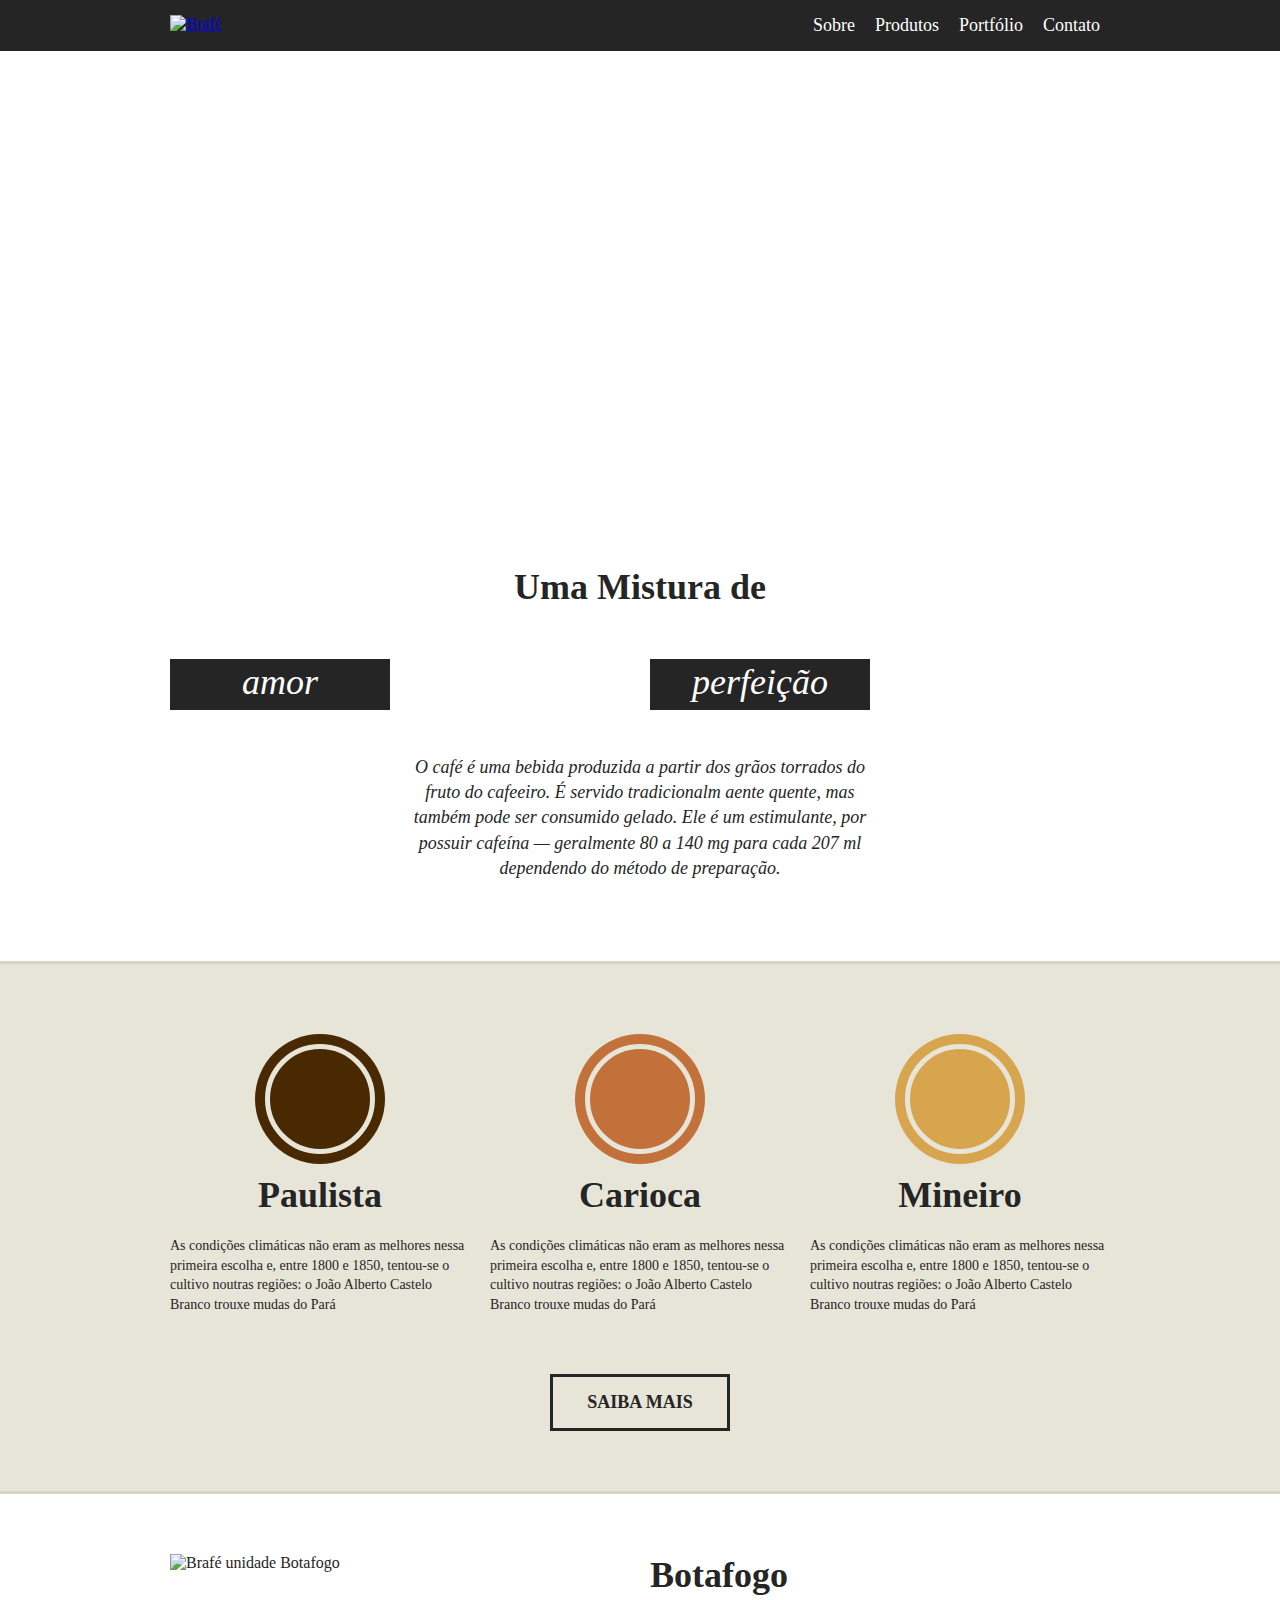
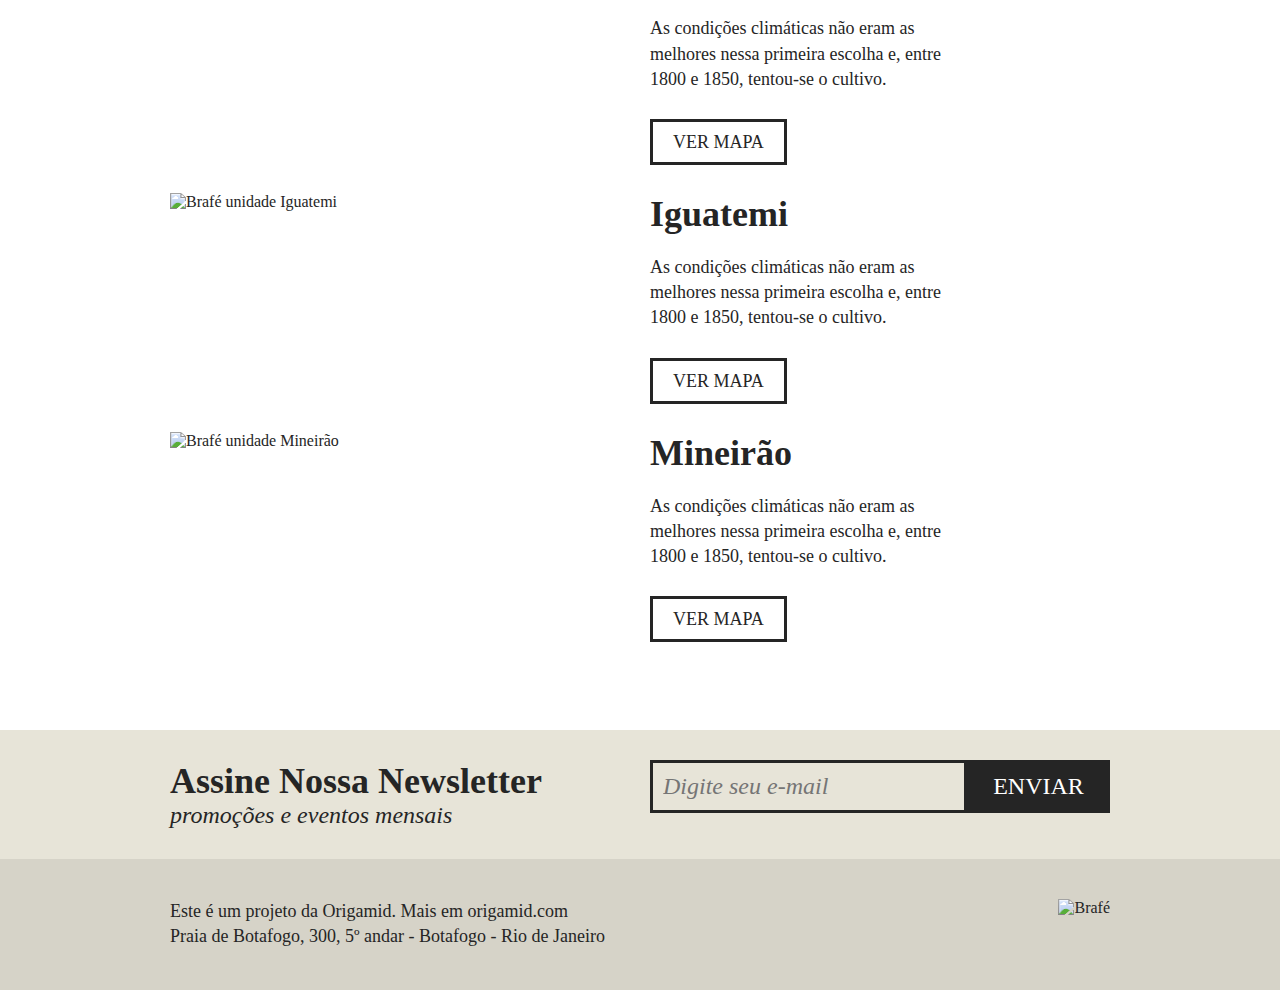
==== index.html @ 3c086943 "Merge pull request #3 from paulob-21/flexbox" ====
<!DOCTYPE html>
<html>

<head>
	<title>Brafé 1</title>
	<meta charset="utf-8">
	<meta name="viewport" content="width=device-width, initial-scale=1, shrink-to-fit=no">
	<link rel="stylesheet" type="text/css" href="/css/style.css">
</head>

<body>

	<header class="menu">
		<div class="container">
			<a class="menu-logo" href="#"><img src="/img/brafe.png" alt="Brafé"></a>
			<nav class="menu-nav">
				<ul>
					<li><a href="#">Sobre</a></li>
					<li><a href="#">Produtos</a></li>
					<li><a href="#">Portfólio</a></li>
					<li><a href="#">Contato</a></li>
				</ul>
			</nav>
		</div>
	</header>

	<main class="intro">
		<h1>Cafés com a cara<br>do Brasil</h1>
		<p>Direto das fazendas de Minas Gerais</p>
	</main>

	<section class="sobre">
		<h2>Uma Mistura de</h2>
		<div class="container">
			<div class="sobre-item">
				<img src="/img/cafe-1.jpg">
				<h3>amor</h3>
			</div>
			<div class="sobre-item">
				<img src="/img/cafe-2.jpg">
				<h3>perfeição</h3>
			</div>
		</div>
		<p>O café é uma bebida produzida a partir dos grãos torrados do fruto do cafeeiro. É servido tradicionalm
			aente quente, mas também pode ser consumido gelado. Ele é um estimulante, por possuir cafeína — geralmente 80 a 140 mg para cada 207 ml dependendo do método de preparação.</p>
	</section>

	<section class="produtos">
		<div class="container">
			<div class="produtos-item">
				<h2 class="produtos-paulista">Paulista</h2>
				<p>As condições climáticas não eram as melhores nessa primeira escolha e, entre 1800 e 1850, tentou-se o cultivo noutras regiões: o João Alberto Castelo Branco trouxe mudas do Pará</p>
			</div>
			<div class="produtos-item">
				<h2 class="produtos-carioca">Carioca</h2>
				<p>As condições climáticas não eram as melhores nessa primeira escolha e, entre 1800 e 1850, tentou-se o cultivo noutras regiões: o João Alberto Castelo Branco trouxe mudas do Pará</p>
			</div>
			<div class="produtos-item">
				<h2 class="produtos-mineiro">Mineiro</h2>
				<p>As condições climáticas não eram as melhores nessa primeira escolha e, entre 1800 e 1850, tentou-se o cultivo noutras regiões: o João Alberto Castelo Branco trouxe mudas do Pará</p>
			</div>
		</div>
		<a class="produtos-btn" href="#">Saiba Mais</a>
	</section>

	<section class="locais">
		<div class="locais-item container">
			<div class="locais-img">
				<img src="/img/botafogo.jpg" alt="Brafé unidade Botafogo">
			</div>
			<div class="locais-info">
				<h2>Botafogo</h2>
				<p>As condições climáticas não eram as melhores nessa primeira escolha e, entre 1800 e 1850, tentou-se o cultivo.</p>
				<a href="#">Ver Mapa</a>
			</div>
		</div>

		<div class="locais-item container">
			<div class="locais-img">
				<img src="/img/iguatemi.jpg" alt="Brafé unidade Iguatemi">
			</div>
			<div class="locais-info">
				<h2>Iguatemi</h2>
				<p>As condições climáticas não eram as melhores nessa primeira escolha e, entre 1800 e 1850, tentou-se o cultivo.</p>
				<a href="#">Ver Mapa</a>
			</div>
		</div>

		<div class="locais-item container">
			<div class="locais-img">
				<img src="/img/mineirao.jpg" alt="Brafé unidade Mineirão">
			</div>
			<div class="locais-info">
				<h2>Mineirão</h2>
				<p>As condições climáticas não eram as melhores nessa primeira escolha e, entre 1800 e 1850, tentou-se o cultivo.</p>
				<a href="#">Ver Mapa</a>
			</div>
		</div>

	</section>

	<section class="assine">
		<div class="container">
			<div class="assine-info">
				<h2>Assine Nossa Newsletter</h2>
				<p>promoções e eventos mensais</p>
			</div>
			<form>
				<label>E-mail</label>
				<input type="text" placeholder="Digite seu e-mail">
				<button type="submit">Enviar</button>
			</form>
		</div>
	</section>

	<footer class="footer">
		<div class="container">
			<p>Este é um projeto da Origamid. Mais em origamid.com<br>Praia de Botafogo, 300, 5º andar - Botafogo - Rio de Janeiro</p>
			<div class="footer-img">
				<img src="/img/brafe.png" alt="Brafé">
			</div>
		</div>
	</footer>

</body>

</html>
---- css/style.css ----
/* Reset */

body,
h1,
h2,
h3,
p,
ul {
  padding: 0px;
  margin: 0px;
}

body {
  font-family: Georgia, serif;
  color: #252525;
}

* {
  box-sizing: border-box;
}

.container {
  display: flex;
  max-width: 960px;
  margin: 0 auto;
}

@media (max-width: 739px) {
  .container {
    flex-direction: column;
    max-width: 300px;
  }
}

/* Menu */

.menu {
  background: #252525;
  padding: 15px 0;
}

.menu-nav a {
  text-decoration: none;
  color: #fff;
  font-size: 1.125em;
}

.menu-nav {
  flex: 1;
  align-self: center;
  margin: 0 10px;
}

.menu-logo {
  margin: 0 10px;
}

.menu-nav ul {
  float: right;
  display: flex;
  list-style: none;
}

.menu-nav ul li a {
  padding: 10px;
}

@media (max-width: 739px) {
  .menu-nav {
    margin: 0px;
  }
  .menu-logo {
    margin: 0px;
  }
  .menu-nav ul li a {
    margin: 0px;
  }
}

/* Intro */

.intro {
  background: url("../img/bg-intro.jpg") no-repeat center center;
  background-size: cover;
  color: #fff;
  padding: 150px 0;
  text-align: center;
}

.intro h1 {
  text-transform: uppercase;
  font-size: 3em;
}

.intro h1::after {
  content: "";
  display: block;
  width: 20px;
  height: 4px;
  background: #fff;
  margin: 10px auto;
}

.intro p {
  font-style: italic;
  font-size: 1.125em;
}
@media (max-width: 739px) {
  .intro {
    padding: 60px 0;
  }
}

/* Sobre */

.sobre {
  padding: 60px 0;
}

.sobre h2 {
  font-size: 2.25em;
  text-align: center;
  margin-bottom: 60px;
}

.sobre-item {
  flex: 1;
  margin: 0 10px;
}

.sobre-item img {
  display: block;
  max-width: 100%;
}

.sobre-item h3 {
  font-size: 2.25em;
  line-height: 1em;
  background: #252525;
  color: #fff;
  font-style: italic;
  font-weight: normal;
  text-align: center;
  position: relative;
  width: 220px;
  padding: 5px 0 10px 0;
  top: -25px;
}

.sobre > p {
  font-size: 1.125em;
  line-height: 1.4em;
  font-style: italic;
  margin: 20px auto;
  max-width: 460px;
  text-align: center;
}

@media (max-width: 739px) {
  .sobre-item {
    margin-left: 0px;
    margin-right: 0px;
  }
}

/* Produtos */

.produtos {
  background: #e7e4d8;
  border-top: 3px solid #d6d3c8;
  border-bottom: 3px solid #d6d3c8;
  padding: 60px 0;
}

.produtos-item {
  flex: 1;
  margin: 0 10px 40px 10px;
}

.produtos-item h2 {
  font-size: 2.25em;
  text-align: center;
  margin-bottom: 20px;
}

.produtos-item h2::before {
  content: "";
  display: block;
  width: 100px;
  height: 100px;
  background: currentColor;
  border-radius: 50%;
  border: 5px solid #e7e4d8;
  box-shadow: 0 0 0 10px currentColor;
  margin: 20px auto;
}

h2.produtos-paulista::before {
  color: #492901;
}

h2.produtos-carioca::before {
  color: #c17139;
}

h2.produtos-mineiro::before {
  color: #d7a54d;
}

.produtos-item p {
  font-size: 0.875em;
  line-height: 1.4em;
}

.produtos-btn {
  border: 3px solid #252525;
  color: #252525;
  text-decoration: none;
  text-align: center;
  font-size: 1.125em;
  font-weight: bold;
  text-transform: uppercase;
  width: 180px;
  display: block;
  padding: 15px 0;
  margin: 20px auto 0 auto;
}
@media (max-width: 739px) {
  .produtos-item {
    margin-left: 0px;
    margin-right: 0px;
  }
}
/* Locais */

.locais {
  padding: 60px 0;
}

.locais-item {
  margin-bottom: 40px;
}

.locais-img,
.locais-info {
  flex: 1;
  margin: 0 10px;
}

.locais-img img {
  display: block;
  max-width: 100%;
}

.locais-item {
  margin-bottom: 40px;
}

.locais-item h2 {
  font-size: 2.25em;
  margin-bottom: 20px;
}

.locais-item p {
  font-size: 1.125em;
  line-height: 1.4em;
  max-width: 320px;
  margin-bottom: 40px;
}

.locais-item a {
  font-size: 1.125em;
  text-transform: uppercase;
  text-decoration: none;
  border: 3px solid;
  color: #252525;
  padding: 10px 20px;
}

@media (max-width: 739px) {
  .locais-img,
  .locais-info {
    margin-left: 0px;
    margin-right: 0px;
  }
}

/* Assine */

.assine {
  background: #e7e4d8;
  padding: 30px 0;
}

.assine-info {
  flex: 1;
  margin: 0 10px;
}

.assine-info h2 {
  font-size: 2.25em;
}

.assine form {
  flex: 1;
  margin: 0 10px;
  display: flex;
  flex-wrap: wrap;
  align-content: flex-start;
}

.assine-info p {
  font-size: 1.5em;
  font-style: italic;
}

.assine form label {
  display: none;
}

.assine input {
  flex: 1;
  align-self: flex-start;
  padding: 10px;
  border: 3px solid #252525;
  background: none;
  font-size: 1.5em;
  font-style: italic;
  font-family: Georgia, serif;
}

.assine button {
  flex: 1;
  align-self: flex-start;
  padding: 13px;
  background: #252525;
  border: none;
  font-family: Georgia, serif;
  text-transform: uppercase;
  font-size: 1.5em;
  color: #fff;
  cursor: pointer;
}

@media (max-width: 739px) {
  .assine-info {
    margin: 0 0 20px 0;
  }
  .assine form {
    margin: 0px;
  }
}

/*Footer*/

.footer {
  background: #d6d3c8;
  padding: 40px 0;
}

.footer p {
  font-size: 1.125em;
  line-height: 1.4em;
  margin: 0 10px;
  flex: 1;
}

.footer-img {
  display: block;
  max-width: 100%;
  margin: 0 10px;
}

@media (max-width: 739px) {
  .footer-img,
  .footer p {
    margin: 10px 0;
  }
}
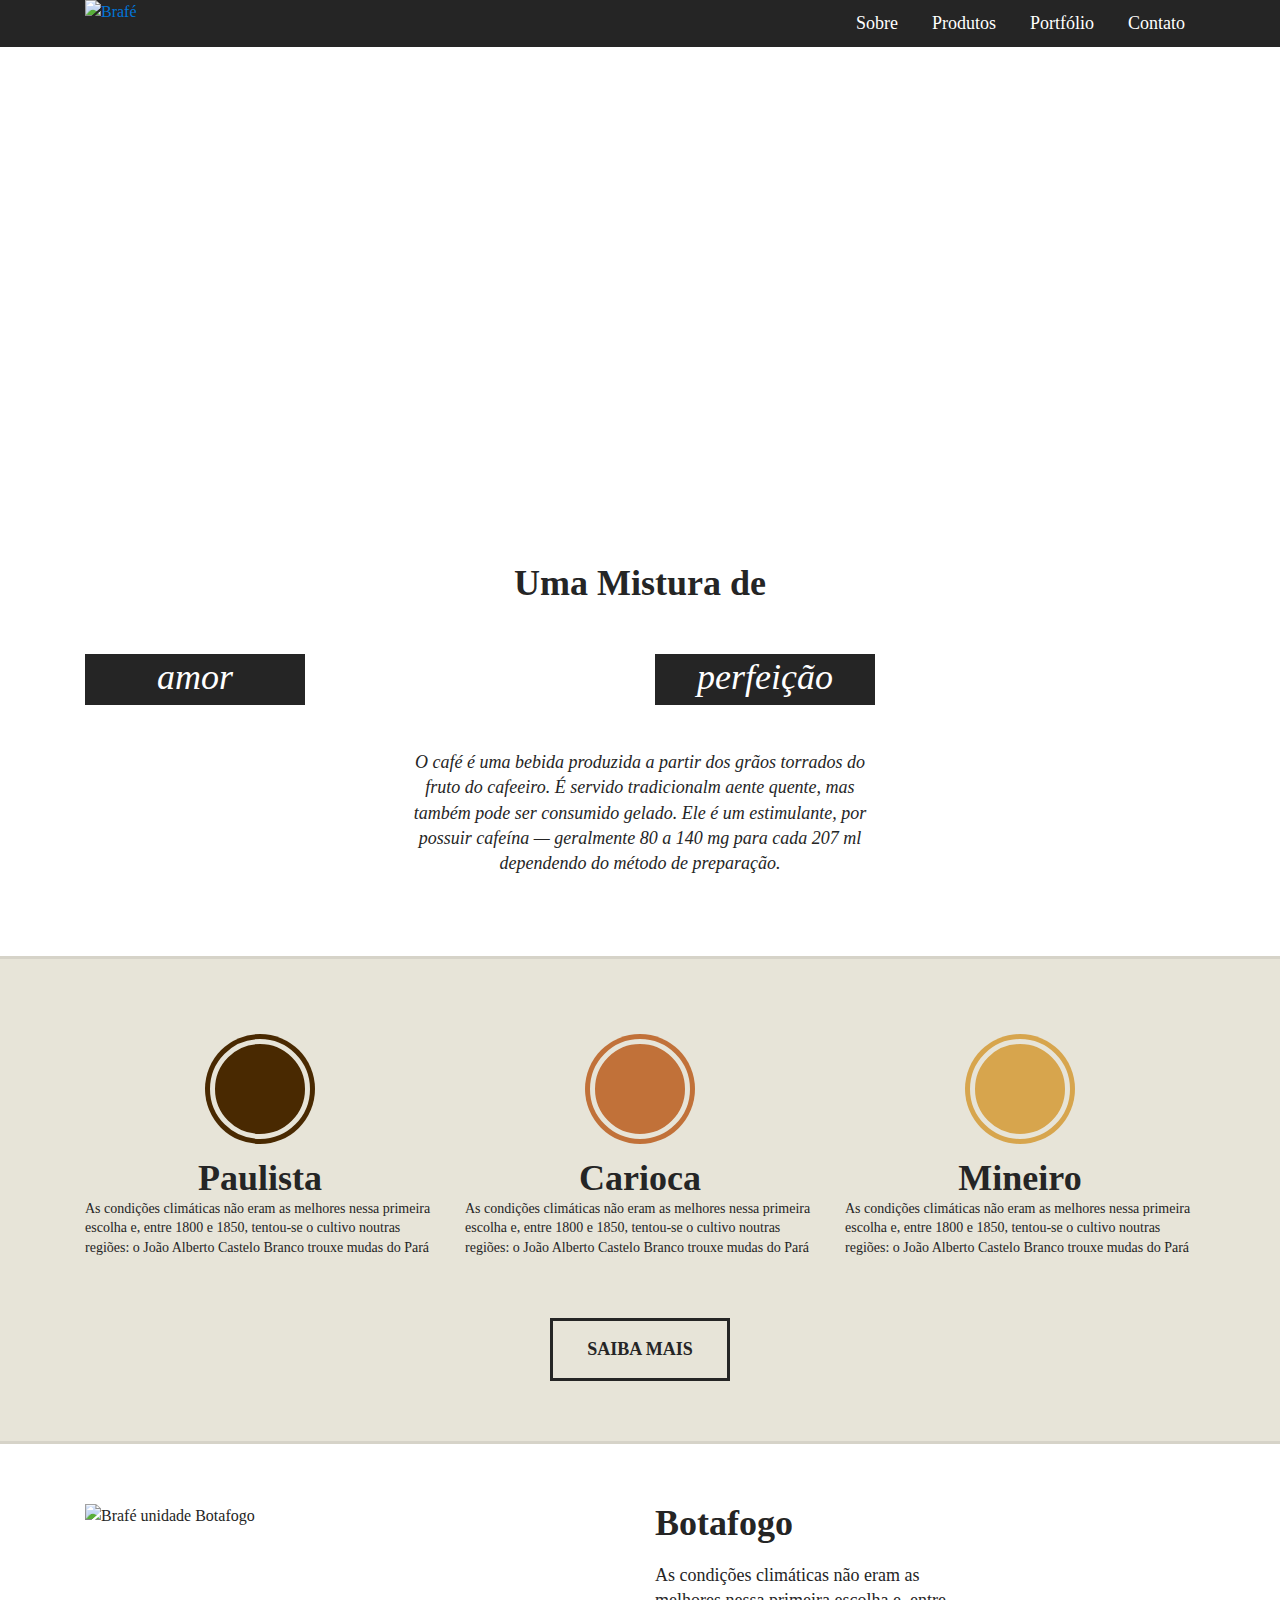
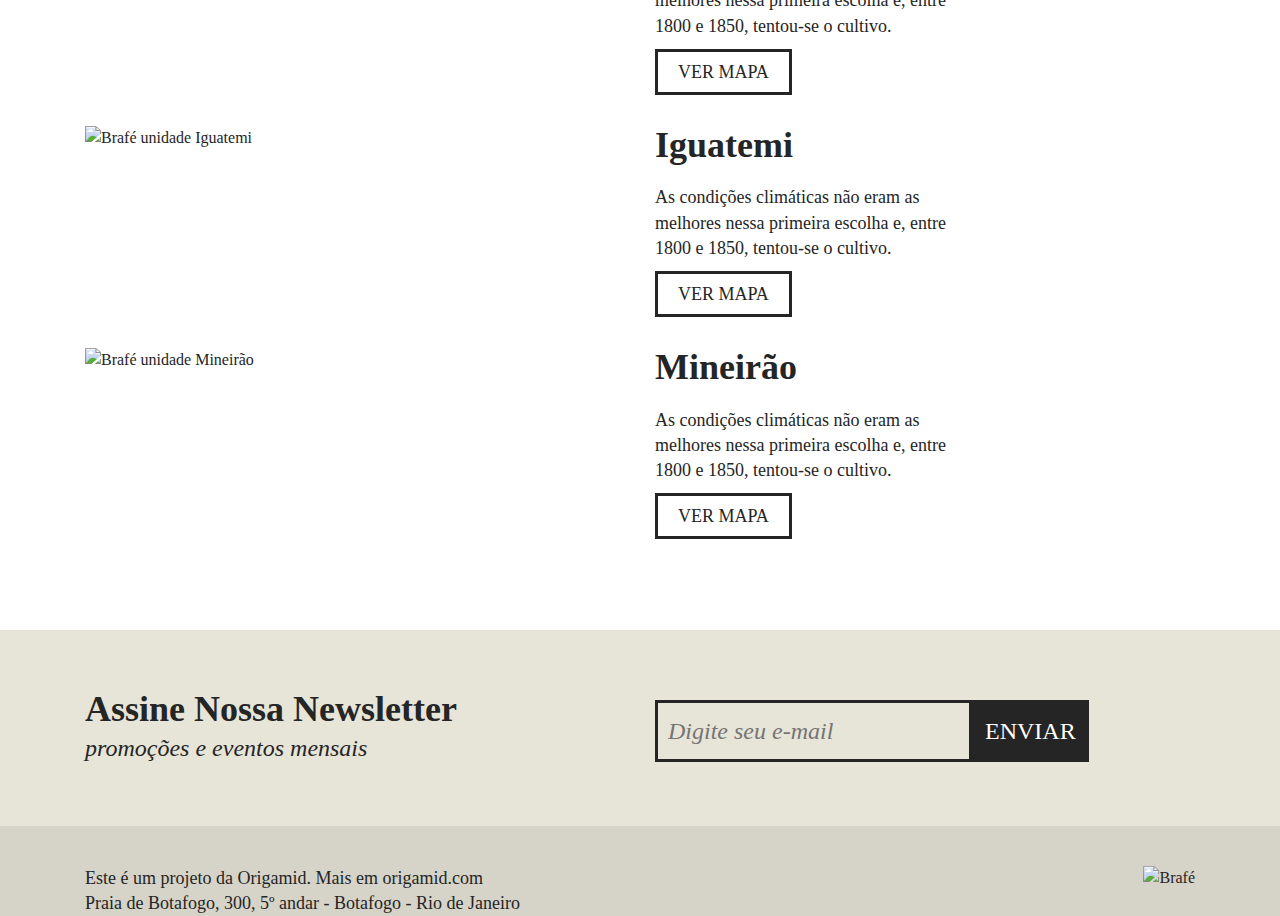
==== commit b4588df4: "Merge pull request #4 from paulob-21/bootstrap" ====
--- a/index.html
+++ b/index.html
@@ -5,6 +5,7 @@
 	<title>Brafé 1</title>
 	<meta charset="utf-8">
 	<meta name="viewport" content="width=device-width, initial-scale=1, shrink-to-fit=no">
+	<link rel="stylesheet" type="text/css" href="/css/bootstrap.min.css">
 	<link rel="stylesheet" type="text/css" href="/css/style.css">
 </head>
 
@@ -12,15 +13,17 @@
 
 	<header class="menu">
 		<div class="container">
-			<a class="menu-logo" href="#"><img src="/img/brafe.png" alt="Brafé"></a>
-			<nav class="menu-nav">
-				<ul>
-					<li><a href="#">Sobre</a></li>
-					<li><a href="#">Produtos</a></li>
-					<li><a href="#">Portfólio</a></li>
-					<li><a href="#">Contato</a></li>
-				</ul>
-			</nav>
+			<div class="row">
+				<a class="menu-logo col-md-4" href="#"><img src="/img/brafe.png" alt="Brafé"></a>
+				<nav class="menu-nav col-md-8">
+					<ul>
+						<li><a href="#">Sobre</a></li>
+						<li><a href="#">Produtos</a></li>
+						<li><a href="#">Portfólio</a></li>
+						<li><a href="#">Contato</a></li>
+					</ul>
+				</nav>
+			</div>
 		</div>
 	</header>
 
@@ -29,14 +32,14 @@
 		<p>Direto das fazendas de Minas Gerais</p>
 	</main>
 
-	<section class="sobre">
+	<section class="sobre container">
 		<h2>Uma Mistura de</h2>
-		<div class="container">
-			<div class="sobre-item">
+		<div class="row">
+			<div class="sobre-item col-sm">
 				<img src="/img/cafe-1.jpg">
 				<h3>amor</h3>
 			</div>
-			<div class="sobre-item">
+			<div class="sobre-item col-sm">
 				<img src="/img/cafe-2.jpg">
 				<h3>perfeição</h3>
 			</div>
@@ -47,50 +50,53 @@
 
 	<section class="produtos">
 		<div class="container">
-			<div class="produtos-item">
-				<h2 class="produtos-paulista">Paulista</h2>
-				<p>As condições climáticas não eram as melhores nessa primeira escolha e, entre 1800 e 1850, tentou-se o cultivo noutras regiões: o João Alberto Castelo Branco trouxe mudas do Pará</p>
+			<div class="row">
+				<div class="produtos-item col-sm">
+					<h2 class="produtos-paulista">Paulista</h2>
+					<p>As condições climáticas não eram as melhores nessa primeira escolha e, entre 1800 e 1850, tentou-se o cultivo noutras regiões: o João Alberto Castelo Branco trouxe mudas do Pará</p>
+				</div>
+				<div class="produtos-item col-sm">
+					<h2 class="produtos-carioca">Carioca</h2>
+					<p>As condições climáticas não eram as melhores nessa primeira escolha e, entre 1800 e 1850, tentou-se o cultivo noutras regiões: o João Alberto Castelo Branco trouxe mudas do Pará</p>
+				</div>
+				<div class="produtos-item col-sm">
+					<h2 class="produtos-mineiro">Mineiro</h2>
+					<p>As condições climáticas não eram as melhores nessa primeira escolha e, entre 1800 e 1850, tentou-se o cultivo noutras regiões: o João Alberto Castelo Branco trouxe mudas do Pará</p>
+				</div>
+
 			</div>
-			<div class="produtos-item">
-				<h2 class="produtos-carioca">Carioca</h2>
-				<p>As condições climáticas não eram as melhores nessa primeira escolha e, entre 1800 e 1850, tentou-se o cultivo noutras regiões: o João Alberto Castelo Branco trouxe mudas do Pará</p>
-			</div>
-			<div class="produtos-item">
-				<h2 class="produtos-mineiro">Mineiro</h2>
-				<p>As condições climáticas não eram as melhores nessa primeira escolha e, entre 1800 e 1850, tentou-se o cultivo noutras regiões: o João Alberto Castelo Branco trouxe mudas do Pará</p>
-			</div>
+			<a class="produtos-btn" href="#">Saiba Mais</a>
 		</div>
-		<a class="produtos-btn" href="#">Saiba Mais</a>
 	</section>
 
-	<section class="locais">
-		<div class="locais-item container">
-			<div class="locais-img">
+	<section class="locais container">
+		<div class="locais-item row">
+			<div class="col-sm">
 				<img src="/img/botafogo.jpg" alt="Brafé unidade Botafogo">
 			</div>
-			<div class="locais-info">
+			<div class="col-sm">
 				<h2>Botafogo</h2>
 				<p>As condições climáticas não eram as melhores nessa primeira escolha e, entre 1800 e 1850, tentou-se o cultivo.</p>
 				<a href="#">Ver Mapa</a>
 			</div>
 		</div>
 
-		<div class="locais-item container">
-			<div class="locais-img">
+		<div class="locais-item row">
+			<div class="col-sm">
 				<img src="/img/iguatemi.jpg" alt="Brafé unidade Iguatemi">
 			</div>
-			<div class="locais-info">
+			<div class="col-sm">
 				<h2>Iguatemi</h2>
 				<p>As condições climáticas não eram as melhores nessa primeira escolha e, entre 1800 e 1850, tentou-se o cultivo.</p>
 				<a href="#">Ver Mapa</a>
 			</div>
 		</div>
 
-		<div class="locais-item container">
-			<div class="locais-img">
-				<img src="/img/mineirao.jpg" alt="Brafé unidade Mineirão">
+		<div class="locais-item row">
+			<div class="col-sm">
+				<img src="/img/botafogo.jpg" alt="Brafé unidade Mineirão">
 			</div>
-			<div class="locais-info">
+			<div class="col-sm">
 				<h2>Mineirão</h2>
 				<p>As condições climáticas não eram as melhores nessa primeira escolha e, entre 1800 e 1850, tentou-se o cultivo.</p>
 				<a href="#">Ver Mapa</a>
@@ -101,23 +107,27 @@
 
 	<section class="assine">
 		<div class="container">
-			<div class="assine-info">
-				<h2>Assine Nossa Newsletter</h2>
-				<p>promoções e eventos mensais</p>
+			<div class="row">
+				<div class="assine-info col-sm">
+					<h2>Assine Nossa Newsletter</h2>
+					<p>promoções e eventos mensais</p>
+				</div>
+				<form class="col-sm">
+					<label>E-mail</label>
+					<input type="text" placeholder="Digite seu e-mail">
+					<button type="submit">Enviar</button>
+				</form>
 			</div>
-			<form>
-				<label>E-mail</label>
-				<input type="text" placeholder="Digite seu e-mail">
-				<button type="submit">Enviar</button>
-			</form>
 		</div>
 	</section>
 
 	<footer class="footer">
 		<div class="container">
-			<p>Este é um projeto da Origamid. Mais em origamid.com<br>Praia de Botafogo, 300, 5º andar - Botafogo - Rio de Janeiro</p>
-			<div class="footer-img">
-				<img src="/img/brafe.png" alt="Brafé">
+			<div class="row">
+				<p class="col-sm-8">Este é um projeto da Origamid. Mais em origamid.com<br>Praia de Botafogo, 300, 5º andar - Botafogo - Rio de Janeiro</p>
+				<div class="col-sm">
+					<img src="/img/brafe.png" alt="Brafé">
+				</div>
 			</div>
 		</div>
 	</footer>
--- a/css/style.css
+++ b/css/style.css
@@ -19,24 +19,15 @@
   box-sizing: border-box;
 }
 
-.container {
-  display: flex;
-  max-width: 960px;
-  margin: 0 auto;
-}
-
-@media (max-width: 739px) {
-  .container {
-    flex-direction: column;
-    max-width: 300px;
-  }
+img {
+  max-width: 100%;
+  display: block;
 }
 
 /* Menu */
 
 .menu {
   background: #252525;
-  padding: 15px 0;
 }
 
 .menu-nav a {
@@ -45,35 +36,29 @@
   font-size: 1.125em;
 }
 
-.menu-nav {
-  flex: 1;
-  align-self: center;
-  margin: 0 10px;
-}
-
-.menu-logo {
-  margin: 0 10px;
-}
-
 .menu-nav ul {
   float: right;
-  display: flex;
   list-style: none;
 }
 
+.menu-nav ul li {
+  display: inline-block;
+}
+
 .menu-nav ul li a {
+  display: inline-block;
   padding: 10px;
-}
-
-@media (max-width: 739px) {
-  .menu-nav {
-    margin: 0px;
+  margin-left: 10px;
+}
+
+@media (max-width: 768px) {
+  .menu-nav ul {
+    float: none;
   }
-  .menu-logo {
-    margin: 0px;
-  }
-  .menu-nav ul li a {
-    margin: 0px;
+
+  .menu-nav ul li {
+    margin-left: 0px;
+    margin-right: 0px;
   }
 }
 
@@ -83,13 +68,14 @@
   background: url("../img/bg-intro.jpg") no-repeat center center;
   background-size: cover;
   color: #fff;
-  padding: 150px 0;
+  padding: 150px;
   text-align: center;
 }
 
 .intro h1 {
   text-transform: uppercase;
   font-size: 3em;
+  font-weight: bold;
 }
 
 .intro h1::after {
@@ -105,7 +91,8 @@
   font-style: italic;
   font-size: 1.125em;
 }
-@media (max-width: 739px) {
+
+@media (max-width: 768px) {
   .intro {
     padding: 60px 0;
   }
@@ -114,23 +101,15 @@
 /* Sobre */
 
 .sobre {
-  padding: 60px 0;
+  padding-top: 60px;
+  padding-bottom: 60px;
 }
 
 .sobre h2 {
   font-size: 2.25em;
   text-align: center;
   margin-bottom: 60px;
-}
-
-.sobre-item {
-  flex: 1;
-  margin: 0 10px;
-}
-
-.sobre-item img {
-  display: block;
-  max-width: 100%;
+  font-weight: bold;
 }
 
 .sobre-item h3 {
@@ -151,16 +130,9 @@
   font-size: 1.125em;
   line-height: 1.4em;
   font-style: italic;
+  max-width: 460px;
+  text-align: center;
   margin: 20px auto;
-  max-width: 460px;
-  text-align: center;
-}
-
-@media (max-width: 739px) {
-  .sobre-item {
-    margin-left: 0px;
-    margin-right: 0px;
-  }
 }
 
 /* Produtos */
@@ -169,18 +141,18 @@
   background: #e7e4d8;
   border-top: 3px solid #d6d3c8;
   border-bottom: 3px solid #d6d3c8;
-  padding: 60px 0;
+  padding-top: 60px;
+  padding-bottom: 60px;
 }
 
 .produtos-item {
-  flex: 1;
-  margin: 0 10px 40px 10px;
+  margin-bottom: 40px;
 }
 
 .produtos-item h2 {
   font-size: 2.25em;
   text-align: center;
-  margin-bottom: 20px;
+  font-weight: bold;
 }
 
 .produtos-item h2::before {
@@ -191,7 +163,7 @@
   background: currentColor;
   border-radius: 50%;
   border: 5px solid #e7e4d8;
-  box-shadow: 0 0 0 10px currentColor;
+  box-shadow: 0 0 0 5px currentColor;
   margin: 20px auto;
 }
 
@@ -222,49 +194,36 @@
   text-transform: uppercase;
   width: 180px;
   display: block;
+  margin: 20px auto 0 auto;
   padding: 15px 0;
-  margin: 20px auto 0 auto;
-}
-@media (max-width: 739px) {
-  .produtos-item {
-    margin-left: 0px;
-    margin-right: 0px;
-  }
-}
+}
+
+.produtos-btn:hover {
+  text-decoration: none;
+  color: #252525;
+}
+
 /* Locais */
 
 .locais {
-  padding: 60px 0;
-}
-
-.locais-item {
-  margin-bottom: 40px;
-}
-
-.locais-img,
-.locais-info {
-  flex: 1;
-  margin: 0 10px;
-}
-
-.locais-img img {
-  display: block;
-  max-width: 100%;
-}
-
-.locais-item {
-  margin-bottom: 40px;
+  padding-top: 60px;
+  padding-bottom: 60px;
 }
 
 .locais-item h2 {
   font-size: 2.25em;
   margin-bottom: 20px;
+  font-weight: bold;
 }
 
 .locais-item p {
   font-size: 1.125em;
   line-height: 1.4em;
   max-width: 320px;
+  margin-bottom: 20px;
+}
+
+.locais-item {
   margin-bottom: 40px;
 }
 
@@ -277,62 +236,46 @@
   padding: 10px 20px;
 }
 
-@media (max-width: 739px) {
-  .locais-img,
-  .locais-info {
-    margin-left: 0px;
-    margin-right: 0px;
-  }
-}
-
 /* Assine */
 
 .assine {
   background: #e7e4d8;
-  padding: 30px 0;
-}
-
-.assine-info {
-  flex: 1;
-  margin: 0 10px;
+  padding-top: 60px;
+  padding-bottom: 60px;
 }
 
 .assine-info h2 {
   font-size: 2.25em;
+  font-weight: bold;
+}
+
+.assine-info p {
+  font-size: 1.5em;
+  font-style: italic;
 }
 
 .assine form {
-  flex: 1;
-  margin: 0 10px;
+  margin-top: 10px;
   display: flex;
   flex-wrap: wrap;
   align-content: flex-start;
 }
 
-.assine-info p {
-  font-size: 1.5em;
-  font-style: italic;
-}
-
 .assine form label {
   display: none;
 }
 
 .assine input {
-  flex: 1;
-  align-self: flex-start;
-  padding: 10px;
   border: 3px solid #252525;
   background: none;
   font-size: 1.5em;
   font-style: italic;
   font-family: Georgia, serif;
+  align-self: flex-start;
+  padding: 10px;
 }
 
 .assine button {
-  flex: 1;
-  align-self: flex-start;
-  padding: 13px;
   background: #252525;
   border: none;
   font-family: Georgia, serif;
@@ -340,40 +283,30 @@
   font-size: 1.5em;
   color: #fff;
   cursor: pointer;
-}
-
-@media (max-width: 739px) {
-  .assine-info {
-    margin: 0 0 20px 0;
-  }
-  .assine form {
-    margin: 0px;
-  }
+  align-self: flex-start;
+  padding: 13px;
 }
 
 /*Footer*/
 
 .footer {
   background: #d6d3c8;
-  padding: 40px 0;
+  padding-top: 40px;
+  padding-bottom: 0px;
 }
 
 .footer p {
   font-size: 1.125em;
   line-height: 1.4em;
-  margin: 0 10px;
-  flex: 1;
-}
-
-.footer-img {
-  display: block;
-  max-width: 100%;
-  margin: 0 10px;
-}
-
-@media (max-width: 739px) {
-  .footer-img,
-  .footer p {
-    margin: 10px 0;
+}
+
+.footer img {
+  float: right;
+}
+
+@media (max-width: 768px) {
+  .footer img {
+    float: none;
+    margin-top: 20px;
   }
 }
